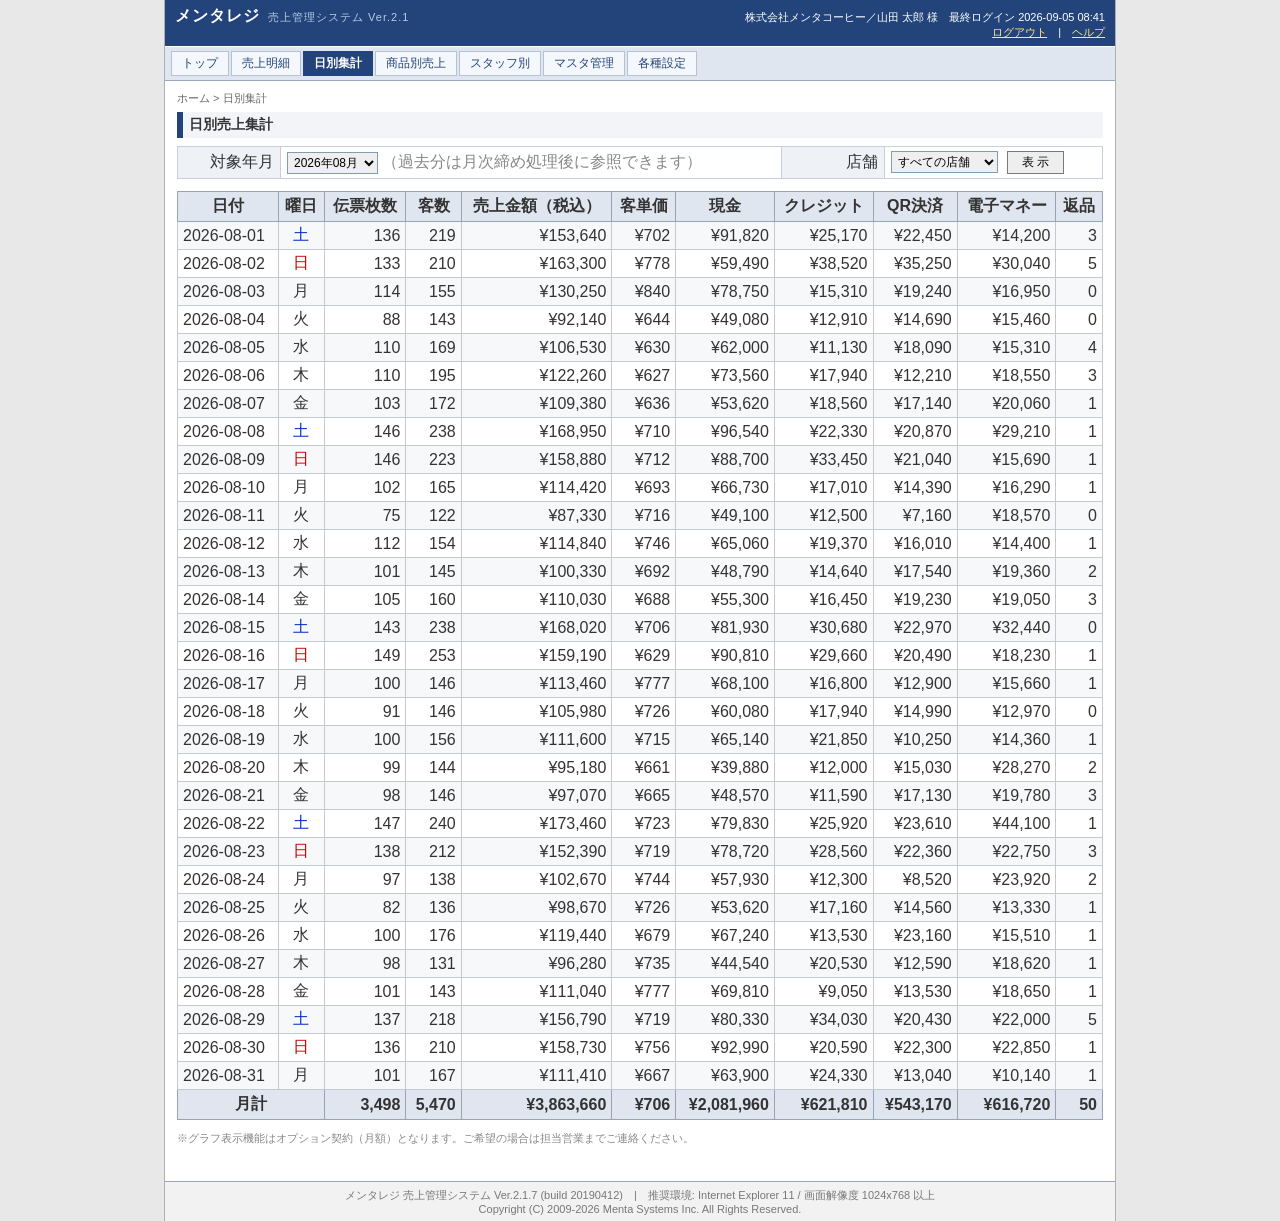
==== daily.html @ aa11de22 "メンタレジ（自動化練習用のダミーWebシステム）を公開 APIを持たない古い社内Webシステムを再現した練習台。 架空のカフェ3店舗のPOS売上管理システムで、2026年8月分の 伝票約3,500件を" ====
<!DOCTYPE HTML PUBLIC "-//W3C//DTD HTML 4.01 Transitional//EN">
<html lang="ja">
<head>
<meta http-equiv="Content-Type" content="text/html; charset=UTF-8">
<title>日別集計 | メンタレジ 売上管理システム</title>
<link rel="stylesheet" href="assets/style.css">
</head>
<body>
<div id="wrap">
<div id="header"></div>
<div id="gnav"></div>
<div id="main">

<div class="pankuzu">ホーム &gt; 日別集計</div>
<h2 class="ttl">日別売上集計</h2>

<form id="f" action="daily.html" method="get">
<table class="search">
<tr>
  <th>対象年月</th>
  <td><select name="ym"><option value="2026-08">2026年08月</option></select>
      <span style="color:#888">（過去分は月次締め処理後に参照できます）</span></td>
  <th>店舗</th>
  <td><select name="store" id="store"></select>
      &nbsp;<input type="submit" class="btn" value="表 示"></td>
</tr>
</table>
</form>

<table class="list" id="list"></table>

<p style="font-size:11px;color:#888;">
※グラフ表示機能はオプション契約（月額）となります。ご希望の場合は担当営業までご連絡ください。
</p>

</div>
<div id="footer"></div>
</div>

<script src="assets/data.js"></script>
<script src="assets/app.js"></script>
<script>
renderFrame('daily');

var store = getParam('store');
document.getElementById('store').innerHTML = storeOptions(store);

var WD = ['日', '月', '火', '水', '木', '金', '土'];
var h = '<tr><th>日付</th><th>曜日</th><th>伝票枚数</th><th>客数</th><th>売上金額（税込）</th><th>客単価</th>' +
        '<th>現金</th><th>クレジット</th><th>QR決済</th><th>電子マネー</th><th>返品</th></tr>';
var T = { c: 0, u: 0, t: 0, pay: {}, hen: 0 };
for (var i = 0; i < PAYMENTS.length; i++) T.pay[PAYMENTS[i]] = 0;

for (var d = 1; d <= 31; d++) {
  var date = '2026-08-' + pad(d, 2);
  var c = 0, u = 0, t = 0, hen = 0, pay = {};
  for (var p = 0; p < PAYMENTS.length; p++) pay[PAYMENTS[p]] = 0;
  for (var j = 0; j < SALES.length; j++) {
    var s = SALES[j];
    if (s.date !== date) continue;
    if (store && s.store !== store) continue;
    if (s.status === '返品') { hen++; T.hen++; continue; }
    c++; u += s.customers; t += s.total; pay[s.payment] += s.total;
    T.c++; T.u += s.customers; T.t += s.total; T.pay[s.payment] += s.total;
  }
  var dow = new Date(2026, 7, d).getDay();
  var col = dow === 0 ? ' style="color:#cc0000"' : (dow === 6 ? ' style="color:#0033cc"' : '');
  h += '<tr' + (d % 2 ? ' class="even"' : '') + '>' +
       '<td>' + date + '</td><td class="ctr"' + col + '>' + WD[dow] + '</td>' +
       '<td class="num">' + num(c) + '</td><td class="num">' + num(u) + '</td>' +
       '<td class="num">' + yen(t) + '</td><td class="num">' + yen(Math.round(t / u)) + '</td>' +
       '<td class="num">' + yen(pay['現金']) + '</td><td class="num">' + yen(pay['クレジット']) + '</td>' +
       '<td class="num">' + yen(pay['QR決済']) + '</td><td class="num">' + yen(pay['電子マネー']) + '</td>' +
       '<td class="num">' + hen + '</td></tr>';
}
h += '<tr><th colspan="2">月計</th>' +
     '<th style="text-align:right">' + num(T.c) + '</th><th style="text-align:right">' + num(T.u) + '</th>' +
     '<th style="text-align:right">' + yen(T.t) + '</th><th style="text-align:right">' + yen(Math.round(T.t / T.u)) + '</th>' +
     '<th style="text-align:right">' + yen(T.pay['現金']) + '</th><th style="text-align:right">' + yen(T.pay['クレジット']) + '</th>' +
     '<th style="text-align:right">' + yen(T.pay['QR決済']) + '</th><th style="text-align:right">' + yen(T.pay['電子マネー']) + '</th>' +
     '<th style="text-align:right">' + T.hen + '</th></tr>';
document.getElementById('list').innerHTML = h;
</script>
</body>
</html>
---- assets/style.css ----
/* メンタレジ Ver.2.1 共通スタイル（2009年初版 / 一部改修） */
body {
  margin: 0;
  padding: 0;
  background: #e8e8e8;
  font-family: "ＭＳ Ｐゴシック", "MS PGothic", Osaka, sans-serif;
  font-size: 12px;
  color: #333;
}
a { color: #0033cc; }
a:visited { color: #660099; }

#wrap { width: 950px; margin: 0 auto; background: #ffffff; border-left: 1px solid #b0b0b0; border-right: 1px solid #b0b0b0; }

#header { background: #22447a; color: #fff; padding: 6px 10px; height: 34px; }
#header h1 { margin: 0; font-size: 16px; font-weight: bold; letter-spacing: 1px; float: left; }
#header h1 span { font-size: 11px; font-weight: normal; margin-left: 8px; color: #b9cbe6; }
#header .userbox { float: right; font-size: 11px; padding-top: 4px; text-align: right; }
#header .userbox a { color: #ffe680; }
.clear { clear: both; }

#gnav { background: #dfe6ef; border-top: 1px solid #fff; border-bottom: 1px solid #9aa8bb; padding: 4px 6px; }
#gnav a { display: inline-block; padding: 3px 10px; margin-right: 2px; border: 1px solid #b6c1d1; background: #f4f7fb; text-decoration: none; color: #22447a; }
#gnav a:hover { background: #fff; }
#gnav a.on { background: #22447a; color: #fff; border-color: #22447a; font-weight: bold; }

#main { padding: 10px 12px 24px 12px; }

h2.ttl { font-size: 14px; margin: 0 0 8px 0; padding: 4px 6px; border-left: 6px solid #22447a; background: #f2f4f7; }
h3.sub { font-size: 12px; margin: 16px 0 4px 0; padding: 2px 0 2px 4px; border-left: 3px solid #999; }

.pankuzu { font-size: 11px; color: #666; margin-bottom: 6px; }

table.search { border-collapse: collapse; width: 100%; margin-bottom: 8px; border: 1px solid #9aa8bb; }
table.search th { background: #eef1f6; border: 1px solid #c8cfd9; padding: 4px 6px; text-align: right; width: 90px; font-weight: normal; white-space: nowrap; }
table.search td { border: 1px solid #c8cfd9; padding: 4px 6px; }
input[type=text], select { font-family: inherit; font-size: 12px; border: 1px solid #7f9db9; padding: 2px; }
.btn { font-family: inherit; font-size: 12px; padding: 2px 14px; border: 1px solid #7a7a7a; background: #eeeeee; cursor: pointer; }
.btn:hover { background: #e0e0e0; }

table.list { border-collapse: collapse; width: 100%; border: 1px solid #99a4b3; }
table.list th { background: #dfe6ef; border: 1px solid #99a4b3; padding: 4px 5px; font-weight: bold; white-space: nowrap; }
table.list td { border: 1px solid #c3c9d2; padding: 3px 5px; }
table.list td.num { text-align: right; }
table.list td.ctr { text-align: center; }
table.list tr.even td { background: #f7f8fa; }
table.list tr.henpin td { color: #cc0000; }

.pager { margin: 6px 0; font-size: 11px; }
.pager a { margin: 0 2px; padding: 1px 5px; border: 1px solid #b6c1d1; text-decoration: none; }
.pager span.cur { margin: 0 2px; padding: 1px 5px; border: 1px solid #22447a; background: #22447a; color: #fff; }
.hitnum { font-size: 11px; color: #444; margin: 4px 0; }

.notice { border: 1px solid #d9c98a; background: #fffbe6; padding: 6px 8px; margin-bottom: 10px; font-size: 11px; }
.notice b { color: #a06f00; }

table.rcpt { border-collapse: collapse; width: 420px; border: 1px solid #99a4b3; }
table.rcpt th { background: #eef1f6; border: 1px solid #c3c9d2; padding: 4px 6px; text-align: right; width: 110px; font-weight: normal; }
table.rcpt td { border: 1px solid #c3c9d2; padding: 4px 6px; }

#footer { clear: both; border-top: 1px solid #9aa8bb; background: #f2f2f2; padding: 6px 10px; font-size: 11px; color: #777; text-align: center; }

/* 印刷用 */
@media print { #gnav, .search, .pager { display: none; } }
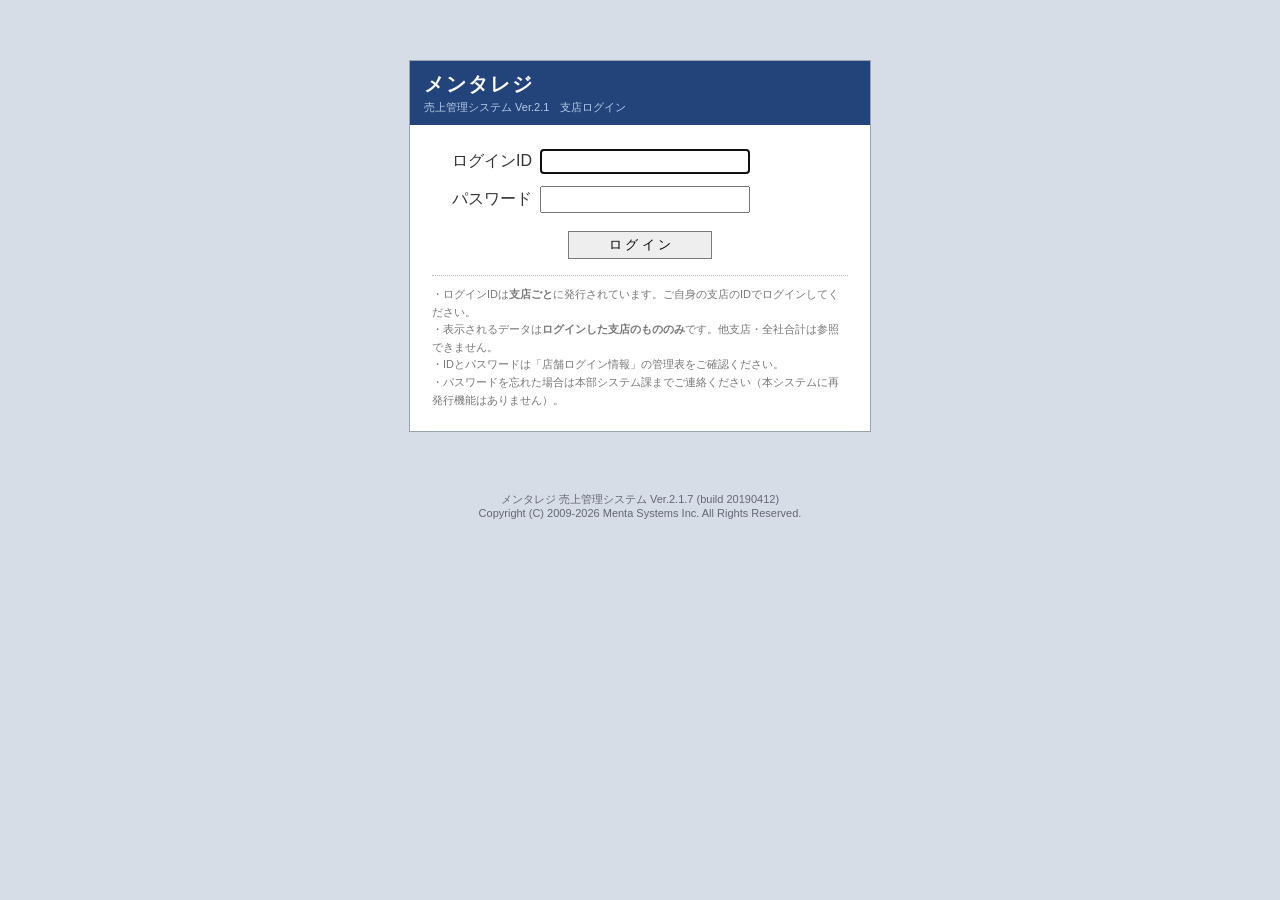
==== commit faa72941: "支店ごとのログイン制を追加（5支店・アカウント分離） 店舗を北海道・東京・大阪・神奈川・沖縄の5支店に変更し、 支店ごとにログインIDとパスワードを分けた。ログインした支店の データだけが表示され、全" ====
--- a/daily.html
+++ b/daily.html
@@ -4,6 +4,7 @@
 <meta http-equiv="Content-Type" content="text/html; charset=UTF-8">
 <title>日別集計 | メンタレジ 売上管理システム</title>
 <link rel="stylesheet" href="assets/style.css">
+<script>(function(){try{if(!sessionStorage.getItem('mreji_login'))location.replace('index.html');}catch(e){location.replace('index.html');}})();</script>
 </head>
 <body>
 <div id="wrap">
@@ -14,14 +15,16 @@
 <div class="pankuzu">ホーム &gt; 日別集計</div>
 <h2 class="ttl">日別売上集計</h2>
 
-<form id="f" action="daily.html" method="get">
+<form action="daily.html" method="get">
 <table class="search">
 <tr>
+  <th>対象支店</th>
+  <td colspan="3" id="storecell"></td>
+</tr>
+<tr>
   <th>対象年月</th>
-  <td><select name="ym"><option value="2026-08">2026年08月</option></select>
-      <span style="color:#888">（過去分は月次締め処理後に参照できます）</span></td>
-  <th>店舗</th>
-  <td><select name="store" id="store"></select>
+  <td colspan="3"><select name="ym"><option value="2026-08">2026年08月</option></select>
+      <span style="color:#888">（過去分は月次締め処理後に参照できます）</span>
       &nbsp;<input type="submit" class="btn" value="表 示"></td>
 </tr>
 </table>
@@ -30,7 +33,8 @@
 <table class="list" id="list"></table>
 
 <p style="font-size:11px;color:#888;">
-※グラフ表示機能はオプション契約（月額）となります。ご希望の場合は担当営業までご連絡ください。
+※グラフ表示機能はオプション契約（月額）となります。ご希望の場合は担当営業までご連絡ください。<br>
+※全社合計・他支店との比較は本部にて集計しております。
 </p>
 
 </div>
@@ -40,46 +44,46 @@
 <script src="assets/data.js"></script>
 <script src="assets/app.js"></script>
 <script>
-renderFrame('daily');
+var ME = requireLogin();
+if (ME) {
+  renderFrame('daily', ME);
+  document.getElementById('storecell').innerHTML = storeBadge(ME.store);
 
-var store = getParam('store');
-document.getElementById('store').innerHTML = storeOptions(store);
+  var WD = ['日', '月', '火', '水', '木', '金', '土'];
+  var h = '<tr><th>日付</th><th>曜日</th><th>伝票枚数</th><th>客数</th><th>売上金額（税込）</th><th>客単価</th>' +
+          '<th>現金</th><th>クレジット</th><th>QR決済</th><th>電子マネー</th><th>返品</th></tr>';
+  var T = { c: 0, u: 0, t: 0, pay: {}, hen: 0 };
+  for (var i = 0; i < PAYMENTS.length; i++) T.pay[PAYMENTS[i]] = 0;
 
-var WD = ['日', '月', '火', '水', '木', '金', '土'];
-var h = '<tr><th>日付</th><th>曜日</th><th>伝票枚数</th><th>客数</th><th>売上金額（税込）</th><th>客単価</th>' +
-        '<th>現金</th><th>クレジット</th><th>QR決済</th><th>電子マネー</th><th>返品</th></tr>';
-var T = { c: 0, u: 0, t: 0, pay: {}, hen: 0 };
-for (var i = 0; i < PAYMENTS.length; i++) T.pay[PAYMENTS[i]] = 0;
-
-for (var d = 1; d <= 31; d++) {
-  var date = '2026-08-' + pad(d, 2);
-  var c = 0, u = 0, t = 0, hen = 0, pay = {};
-  for (var p = 0; p < PAYMENTS.length; p++) pay[PAYMENTS[p]] = 0;
-  for (var j = 0; j < SALES.length; j++) {
-    var s = SALES[j];
-    if (s.date !== date) continue;
-    if (store && s.store !== store) continue;
-    if (s.status === '返品') { hen++; T.hen++; continue; }
-    c++; u += s.customers; t += s.total; pay[s.payment] += s.total;
-    T.c++; T.u += s.customers; T.t += s.total; T.pay[s.payment] += s.total;
+  for (var d = 1; d <= 31; d++) {
+    var date = '2026-08-' + pad(d, 2);
+    var c = 0, u = 0, t = 0, hen = 0, pay = {};
+    for (var p = 0; p < PAYMENTS.length; p++) pay[PAYMENTS[p]] = 0;
+    for (var j = 0; j < SALES.length; j++) {
+      var s = SALES[j];
+      if (s.date !== date || s.store !== ME.store.code) continue;
+      if (s.status === '返品') { hen++; T.hen++; continue; }
+      c++; u += s.customers; t += s.total; pay[s.payment] += s.total;
+      T.c++; T.u += s.customers; T.t += s.total; T.pay[s.payment] += s.total;
+    }
+    var dow = new Date(2026, 7, d).getDay();
+    var col = dow === 0 ? ' style="color:#cc0000"' : (dow === 6 ? ' style="color:#0033cc"' : '');
+    h += '<tr' + (d % 2 ? ' class="even"' : '') + '>' +
+         '<td>' + date + '</td><td class="ctr"' + col + '>' + WD[dow] + '</td>' +
+         '<td class="num">' + num(c) + '</td><td class="num">' + num(u) + '</td>' +
+         '<td class="num">' + yen(t) + '</td><td class="num">' + yen(Math.round(t / u)) + '</td>' +
+         '<td class="num">' + yen(pay['現金']) + '</td><td class="num">' + yen(pay['クレジット']) + '</td>' +
+         '<td class="num">' + yen(pay['QR決済']) + '</td><td class="num">' + yen(pay['電子マネー']) + '</td>' +
+         '<td class="num">' + hen + '</td></tr>';
   }
-  var dow = new Date(2026, 7, d).getDay();
-  var col = dow === 0 ? ' style="color:#cc0000"' : (dow === 6 ? ' style="color:#0033cc"' : '');
-  h += '<tr' + (d % 2 ? ' class="even"' : '') + '>' +
-       '<td>' + date + '</td><td class="ctr"' + col + '>' + WD[dow] + '</td>' +
-       '<td class="num">' + num(c) + '</td><td class="num">' + num(u) + '</td>' +
-       '<td class="num">' + yen(t) + '</td><td class="num">' + yen(Math.round(t / u)) + '</td>' +
-       '<td class="num">' + yen(pay['現金']) + '</td><td class="num">' + yen(pay['クレジット']) + '</td>' +
-       '<td class="num">' + yen(pay['QR決済']) + '</td><td class="num">' + yen(pay['電子マネー']) + '</td>' +
-       '<td class="num">' + hen + '</td></tr>';
+  h += '<tr><th colspan="2">月計</th>' +
+       '<th style="text-align:right">' + num(T.c) + '</th><th style="text-align:right">' + num(T.u) + '</th>' +
+       '<th style="text-align:right">' + yen(T.t) + '</th><th style="text-align:right">' + yen(Math.round(T.t / T.u)) + '</th>' +
+       '<th style="text-align:right">' + yen(T.pay['現金']) + '</th><th style="text-align:right">' + yen(T.pay['クレジット']) + '</th>' +
+       '<th style="text-align:right">' + yen(T.pay['QR決済']) + '</th><th style="text-align:right">' + yen(T.pay['電子マネー']) + '</th>' +
+       '<th style="text-align:right">' + T.hen + '</th></tr>';
+  document.getElementById('list').innerHTML = h;
 }
-h += '<tr><th colspan="2">月計</th>' +
-     '<th style="text-align:right">' + num(T.c) + '</th><th style="text-align:right">' + num(T.u) + '</th>' +
-     '<th style="text-align:right">' + yen(T.t) + '</th><th style="text-align:right">' + yen(Math.round(T.t / T.u)) + '</th>' +
-     '<th style="text-align:right">' + yen(T.pay['現金']) + '</th><th style="text-align:right">' + yen(T.pay['クレジット']) + '</th>' +
-     '<th style="text-align:right">' + yen(T.pay['QR決済']) + '</th><th style="text-align:right">' + yen(T.pay['電子マネー']) + '</th>' +
-     '<th style="text-align:right">' + T.hen + '</th></tr>';
-document.getElementById('list').innerHTML = h;
 </script>
 </body>
 </html>
--- a/assets/style.css
+++ b/assets/style.css
@@ -62,3 +62,21 @@
 
 /* 印刷用 */
 @media print { #gnav, .search, .pager { display: none; } }
+
+/* ── ログイン画面 ───────────────────────── */
+body.login { background: #d7dde6; }
+#loginwrap { width: 460px; margin: 60px auto; background: #fff; border: 1px solid #99a4b3; }
+#loginwrap .lhead { background: #22447a; color: #fff; padding: 10px 14px; }
+#loginwrap .lhead h1 { margin: 0; font-size: 20px; letter-spacing: 2px; }
+#loginwrap .lhead p { margin: 2px 0 0 0; font-size: 11px; color: #b9cbe6; }
+#loginwrap .lbody { padding: 18px 22px 22px 22px; }
+#loginwrap table.lform { border-collapse: collapse; width: 100%; margin-bottom: 12px; }
+#loginwrap table.lform th { text-align: right; padding: 6px 8px; width: 92px; font-weight: normal; white-space: nowrap; }
+#loginwrap table.lform td { padding: 6px 0; }
+#loginwrap input[type=text], #loginwrap input[type=password] { width: 210px; padding: 4px; font-size: 13px; }
+#loginwrap .lbtn { text-align: center; }
+#loginwrap .lbtn input { font-family: inherit; font-size: 13px; padding: 4px 40px; border: 1px solid #7a7a7a; background: #eeeeee; cursor: pointer; }
+#loginwrap .lbtn input:hover { background: #e0e0e0; }
+#loginerr { display: none; border: 1px solid #d99; background: #ffeeee; color: #cc0000; padding: 6px 8px; margin-bottom: 10px; font-size: 12px; }
+#loginwrap .lnote { margin-top: 16px; padding-top: 10px; border-top: 1px dotted #bbb; font-size: 11px; color: #777; line-height: 1.6; }
+#loginfoot { text-align: center; font-size: 11px; color: #667; margin-top: 14px; }
